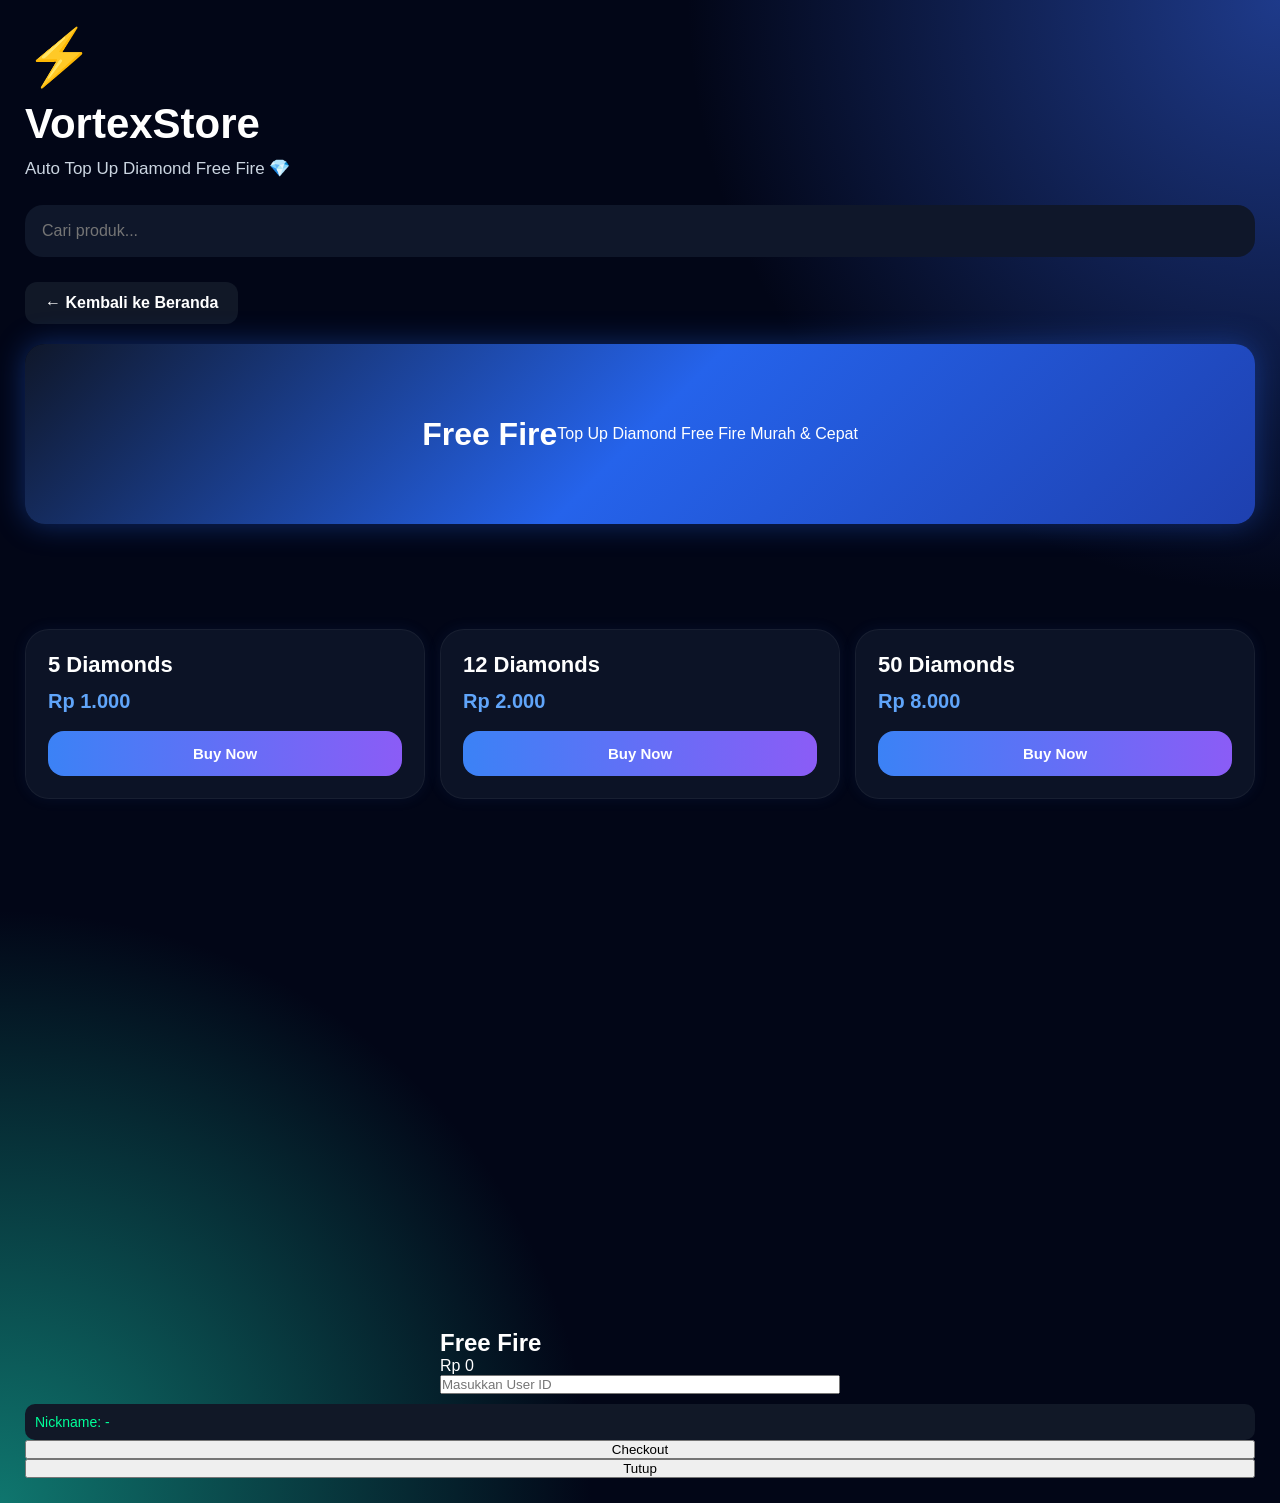
==== public/Free_Fire.html @ 1c1b7249 "Update Free_Fire.html" ====
<!DOCTYPE html>
<html lang="id">

<head>
<meta charset="UTF-8">
<meta name="viewport" content="width=device-width, initial-scale=1.0">

<title>VortexStore</title>

<style>

.back-btn{

display:inline-block;

margin-bottom:20px;

padding:12px 20px;

border-radius:12px;

background:#111827;

color:white;

text-decoration:none;

font-weight:bold;

transition:.3s;

}

.back-btn:hover{

background:#2563eb;

}

.hero-banner{

position:relative;
height:180px;

border-radius:20px;

overflow:hidden;

margin-bottom:25px;

background:
linear-gradient(
135deg,
position:relative;
z-index:0;
#0f172a,
#1e3a8a,
#2563eb
);

display:flex;
align-items:center;
justify-content:center;

box-shadow:
0 0 25px rgba(37,99,235,0.5);

}

.ml-banner{

background:
linear-gradient(
135deg,
#0f172a,
#2563eb,
#1e40af
);

padding:40px 20px;

border-radius:20px;

margin-bottom:30px;

box-shadow:
0 0 30px rgba(37,99,235,.4);

}

.slide{

position:absolute;

font-size:28px;
font-weight:bold;

color:white;

opacity:0;

transition:1s;

text-align:center;
padding:20px;

}

.slide.active{

opacity:1;

}

*{
margin:0;
padding:0;
box-sizing:border-box;
}

body{
overflow-x:hidden;
min-height:100vh;
display:flex;
flex-direction:column;
}

.products{
display:grid;
grid-template-columns:
repeat(auto-fit,minmax(160px,1fr));

gap:40px;

margin-top:40px;
  
position:relative;
z-index:1;

}

.card{
width:100%;
overflow:hidden;
}

.popup-box{
width:90%;
max-width:400px;
margin:auto;
}

.popup-box input{
width:100%;
max-width:100%;
}

.popup-box button{
width:100%;
max-width:100%;
}

.footer{
margin-top:auto;
}

.game-grid{

display:grid;
grid-template-columns:
repeat(2,1fr);

gap:15px;
margin-bottom:25px;

}

.game-card{

position:relative;
border-radius:18px;
overflow:hidden;
cursor:pointer;
transition:0.3s;
background:#111827;

}

.game-card:hover{

transform:scale(1.03);

}

.game-card img{

width:100%;
height:140px;
object-fit:cover;
display:block;

}

.game-name{

position:absolute;
bottom:0;
left:0;
right:0;

padding:10px;

background:
linear-gradient(
transparent,
rgba(0,0,0,0.9)
);

color:white;
font-weight:bold;
font-size:15px;

}

.game-menu{

display:flex;
gap:10px;
margin-bottom:20px;
flex-wrap:wrap;

}

.game-menu button{

padding:12px 18px;
border:none;
border-radius:12px;
background:#1e293b;
color:white;
cursor:pointer;
font-weight:bold;
transition:0.3s;

}

.game-menu button:hover{

background:#2563eb;

}

#nicknameBox{

margin-top:10px;
padding:10px;
background:#111827;
border-radius:10px;
color:#00ff99;
font-size:14px;

}

.result-box{
display:none;
margin-top:15px;
padding:15px;
border-radius:14px;
text-align:center;
font-weight:bold;
}

.success{
background:#064e3b;
color:#6ee7b7;
}

.failed{
background:#7f1d1d;
color:#fca5a5;
}

.loading{
display:none;
margin-top:15px;
background:#111827;
padding:14px;
border-radius:14px;
text-align:center;
color:#60a5fa;
font-weight:bold;
}

*{
margin:0;
padding:0;
box-sizing:border-box;
font-family:Arial,sans-serif;
}

body{
background:
radial-gradient(circle at top right,#1e3a8a 0%,transparent 30%),
radial-gradient(circle at bottom left,#0f766e 0%,transparent 30%),
#020617;
color:white;
padding:25px;
min-height:100vh;
overflow-x:hidden;
}

/* HEADER */

.header{
margin-bottom:35px;
}

.logo{
font-size:55px;
margin-bottom:10px;
}

.title{
font-size:42px;
font-weight:bold;
margin-bottom:10px;
}

.subtitle{
font-size:17px;
color:#cbd5e1;
}

/* SEARCH */

.search-box{
margin-top:26px;
margin-bottom:25px;
}

.search-box input{
width:100%;
padding:17px;
border:none;
outline:none;
border-radius:18px;
background:#0f172a;
color:white;
font-size:16px;
}

/* PRODUCTS */

.products{

display:grid;
grid-template-columns:repeat(auto-fit,minmax(150px,1fr));
gap:15px;

min-height:700px;

align-content:start;

}

/* CARD */

.card{
background:rgba(15,23,42,0.85);
border:1px solid rgba(255,255,255,0.05);
padding:22px;
border-radius:24px;
backdrop-filter:blur(10px);
transition:0.3s;
box-shadow:
0 0 15px rgba(59,130,246,0.08);
width:100%;
box-sizing:border-box;

}

.card:hover{
transform:translateY(-4px);
box-shadow:
0 0 20px rgba(59,130,246,0.2);
}

.card h2{
font-size:22px;
margin-bottom:12px;
}

.price{
font-size:20px;
font-weight:bold;
color:#60a5fa;
margin-bottom:18px;
}

.buy-btn{
width:100%;
padding:14px;
border:none;
border-radius:16px;
background:linear-gradient(to right,#3b82f6,#8b5cf6);
color:white;
font-size:15px;
font-weight:bold;
cursor:pointer;
transition:0.2s;
}

.buy-btn:hover{
opacity:0.9;
}

/* MOBILE */

@media(max-width:700px){

.products{
grid-template-columns:1fr;
}

.title{
font-size:34px;
}

.popup{
position:fixed;
top:0;
left:0;
width:100%;
height:100%;
background:rgba(0,0,0,0.75);
display:none;
justify-content:center;
align-items:center;
z-index:999;
padding:20px;
}

.popup-box{
background:#0f172a;
width:100%;
max-width:420px;
padding:30px;
border-radius:24px;
border:1px solid rgba(255,255,255,0.05);
box-shadow:
0 0 30px rgba(59,130,246,0.2);
}

.popup-box input::placeholder{
color:#94a3b8;
}

.popup-box h2{
font-size:28px;
margin-bottom:10px;
}

.product-price{
font-size:22px;
font-weight:bold;
color:#60a5fa;
margin-bottom:25px;
}

.popup-box input{
width:100%;
padding:15px;
border:none;
outline:none;
border-radius:14px;
background:#1e293b;
color:white;
font-size:16px;
margin-bottom:15px;
}

.nickname{
background:#111827;
padding:14px;
border-radius:14px;
margin-bottom:20px;
color:#cbd5e1;
}

.popup-box button{
width:100%;
padding:15px;
border:none;
border-radius:14px;
background:linear-gradient(to right,#3b82f6,#8b5cf6);
color:white;
font-size:16px;
font-weight:bold;
margin-top:10px;
cursor:pointer;
}

.close-btn{
background:#ef4444 !important;
}

}

</style>

</head>

<body>

<!-- HEADER -->

<div class="header">

<div class="logo">⚡</div>

<div class="title">
VortexStore
</div>

<div class="subtitle">
Auto Top Up Diamond Free Fire 💎
</div>

<div class="search-box">
<input type="text"
id="searchInput"
placeholder="Cari produk..."
onkeyup="searchProducts()">
</div>

<!-- PRODUCTS -->

<a href="index.html" class="back-btn">
← Kembali ke Beranda
</a>

<div class="hero-banner ml-banner">

<h1>Free Fire</h1>

<p>
Top Up Diamond Free Fire Murah & Cepat
</p>

</div>
  
</div>

<div class="products" id="products"></div>

<!-- SCRIPT -->

<div class="popup" id="popup">

<div class="popup-box">

<h2 id="productName">
Free Fire
</h2>

<div class="product-price" id="productPrice">
Rp 0
</div>

<input
type="text"
id="userId"
placeholder="Masukkan User ID"
onkeyup="checkNickname()">

</div>

</div>

<div id="nicknameBox">
Nickname: -
</div>

<div class="loading" id="loading">
Memproses transaksi...
</div>

<div class="result-box" id="resultBox">
Status transaksi
</div>

<button onclick="submitOrder()">
Checkout
</button>

<button class="close-btn"
onclick="closePopup()">
Tutup
</button>

</div>

</div>
  
<script>

async function checkNickname(){

const userId =
document.getElementById("userId").value

if(userId.length < 5) return

try{

const response =
await fetch('/nickname',{

method:'POST',

headers:{
'Content-Type':'application/json'
},

body:JSON.stringify({
userId
})

})

const data = await response.json()

document.getElementById(
'nicknameBox'
).innerHTML =
'Nickname: ' + data.nickname

}catch(err){

document.getElementById(
'nicknameBox'
).innerHTML =
'Nickname tidak ditemukan'

}

}


let currentGame = ''
const games = {

ml:[

{
service:"MLA3-S13",
name:"3 Diamonds",
price:"Rp 1.030"
},

{
service:"MLA5-S13",
name:"5 Diamonds",
price:"Rp 1.452"
},

{
service:"MLA10-S13",
name:"10 Diamonds",
price:"Rp 2.904"
}

],

ff:[

{
kode:'FF5',
nama:'5 Diamonds',
harga:'Rp 1.000'
},

{
kode:'FF12',
nama:'12 Diamonds',
harga:'Rp 2.000'
},

{
kode:'FF50',
nama:'50 Diamonds',
harga:'Rp 8.000'
}

],

pubg:[

{
service:"PUBG60",
name:"60 UC",
price:"Rp 15.000"
}

]

}

const productContainer = document.querySelector(".products")

function loadGame(game){

currentGame = game

const productContainer =
document.getElementById("products")

productContainer.innerHTML = ""

games[game].forEach(product=>{

productContainer.innerHTML += `

<div class="card">

<h2>${product.nama}</h2>

<div class="price">
${product.harga}
</div>

<button class="buy-btn"
onclick="orderNow(
'${product.kode}',
'${product.nama}',
'${product.harga}'
)">
Buy Now
</button>

`

})

}


function searchProducts() {

const input = document
.getElementById("searchInput")
.value.toLowerCase()

const cards =
document.querySelectorAll(".card")

cards.forEach(card => {

const text =
card.innerText.toLowerCase()

if(text.includes(input)) {

card.style.display = "block"

} else {

card.style.display = "none"

}

})

}


let selectedService = ''
let selectedPrice = ''
let selectedProduct = ''

function orderNow(service,product,price){

selectedService = service
selectedProduct = product
selectedPrice = price

document.getElementById('popup')
.style.display = 'flex'

const serverBox =
document.getElementById('serverBox')

if(currentGame === 'ml'){

serverBox.style.display = 'block'

}else{

serverBox.style.display = 'none'

}

document.getElementById('productName')
.innerText = product

document.getElementById('productPrice')
.innerText = price

}

function closePopup(){

document.getElementById('popup')
.style.display = 'none'

}

async function submitOrder(){

const userId =
document.getElementById('userId').value

if(!userId){

alert('Lengkapi data')

return

}

document.getElementById('nickname')
.innerText = 'Nickname: Player ML'

document.getElementById('loading')
.style.display = 'block'

try{

const response = await fetch('/order',{

method:'POST',

headers:{
'Content-Type':'application/json'
},

body:JSON.stringify({

userId:userId,
service:selectedService

})

})

const result = await response.json()

document.getElementById('loading')
.style.display = 'none'

alert(JSON.stringify(result))

const resultBox =
document.getElementById('resultBox')

resultBox.style.display = 'block'

if(
result.result == true ||
result.success == true
){

resultBox.className =
'result-box success'

resultBox.innerText =
'✅ Transaksi Berhasil'

}else{

resultBox.className =
'result-box failed'

resultBox.innerText =
'❌ ' + (
result.message ||
'Transaksi Gagal'
)

}

}catch(err){

document.getElementById('loading')
.style.display = 'none'

alert('Server Error')

}

}

const slides =
document.querySelectorAll('.slide')

let currentSlide = 0

setInterval(()=>{

slides[currentSlide]
.classList.remove('active')

currentSlide++

if(currentSlide >= slides.length){

currentSlide = 0

}

slides[currentSlide]
.classList.add('active')

},3000)

loadGame('ff')

</script>
</body>
  </html>
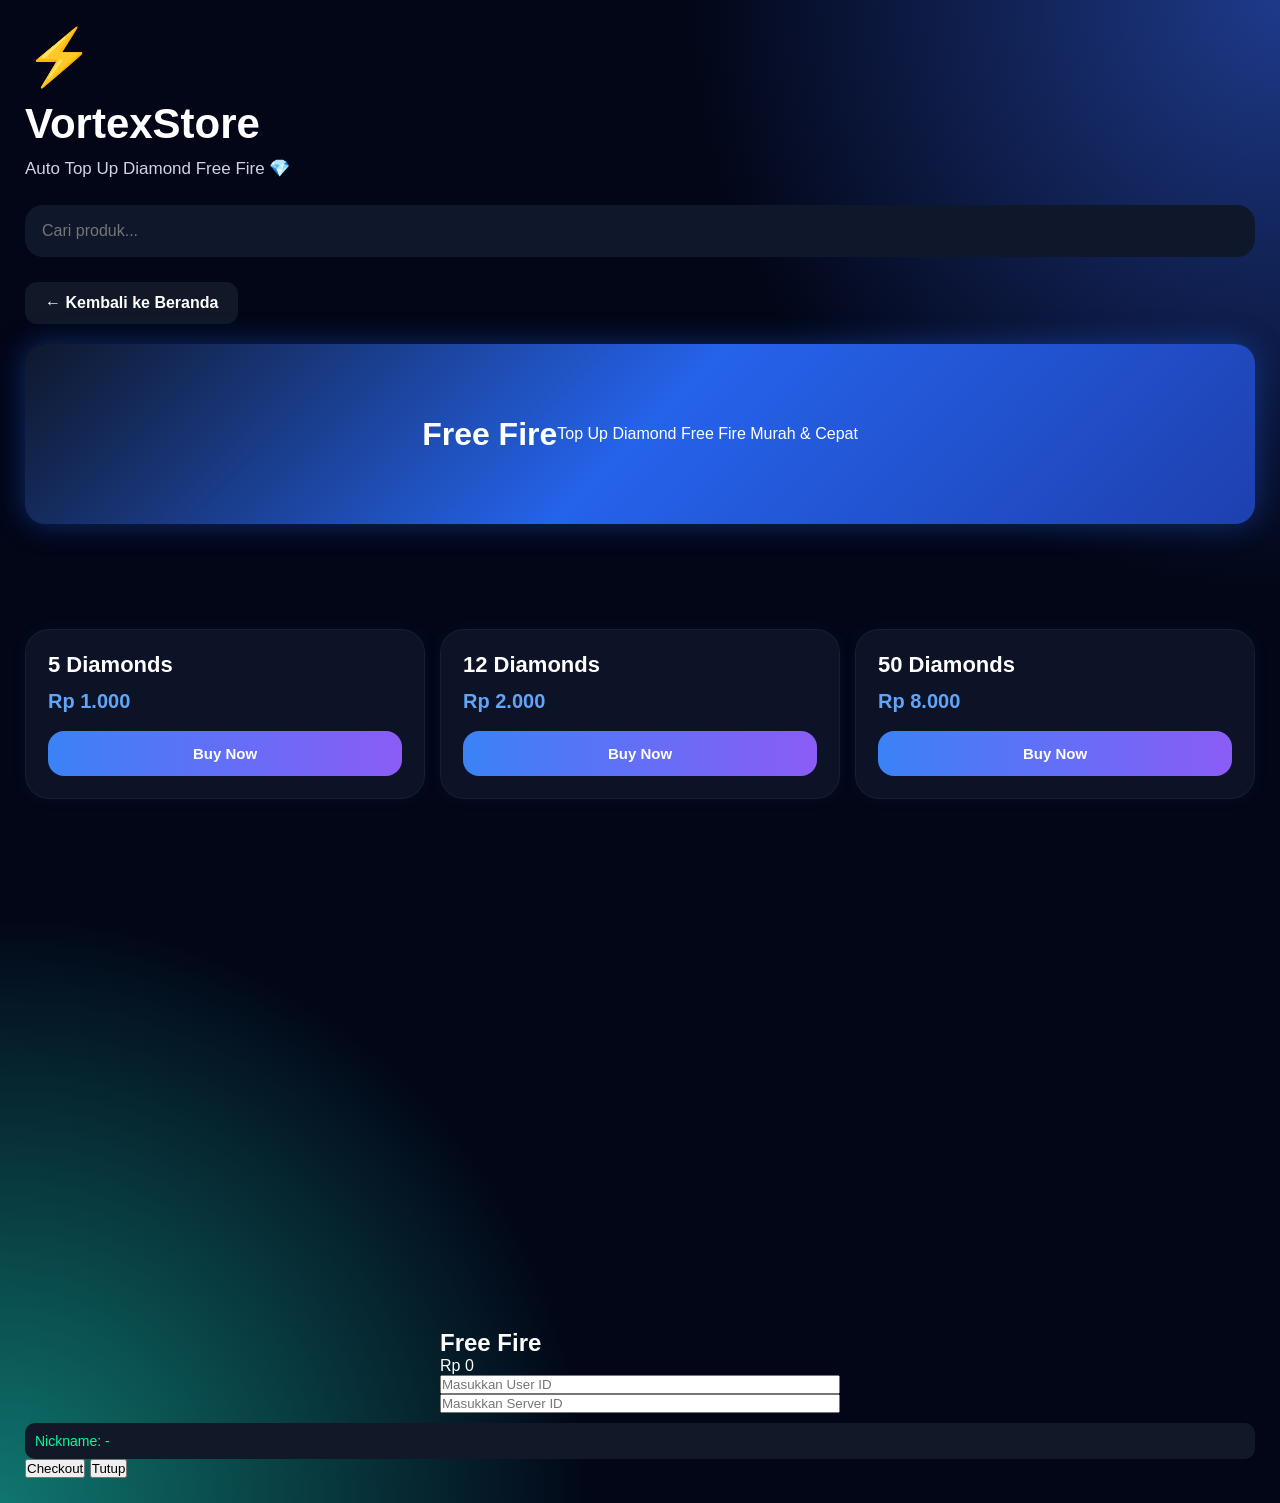
==== commit b5ea5e33: "Update Free_Fire.html" ====
--- a/public/Free_Fire.html
+++ b/public/Free_Fire.html
@@ -573,6 +573,13 @@
 placeholder="Masukkan User ID"
 onkeyup="checkNickname()">
 
+<div id="serverBox">
+
+<input
+type="text"
+id="serverId"
+placeholder="Masukkan Server ID">
+
 </div>
 
 </div>
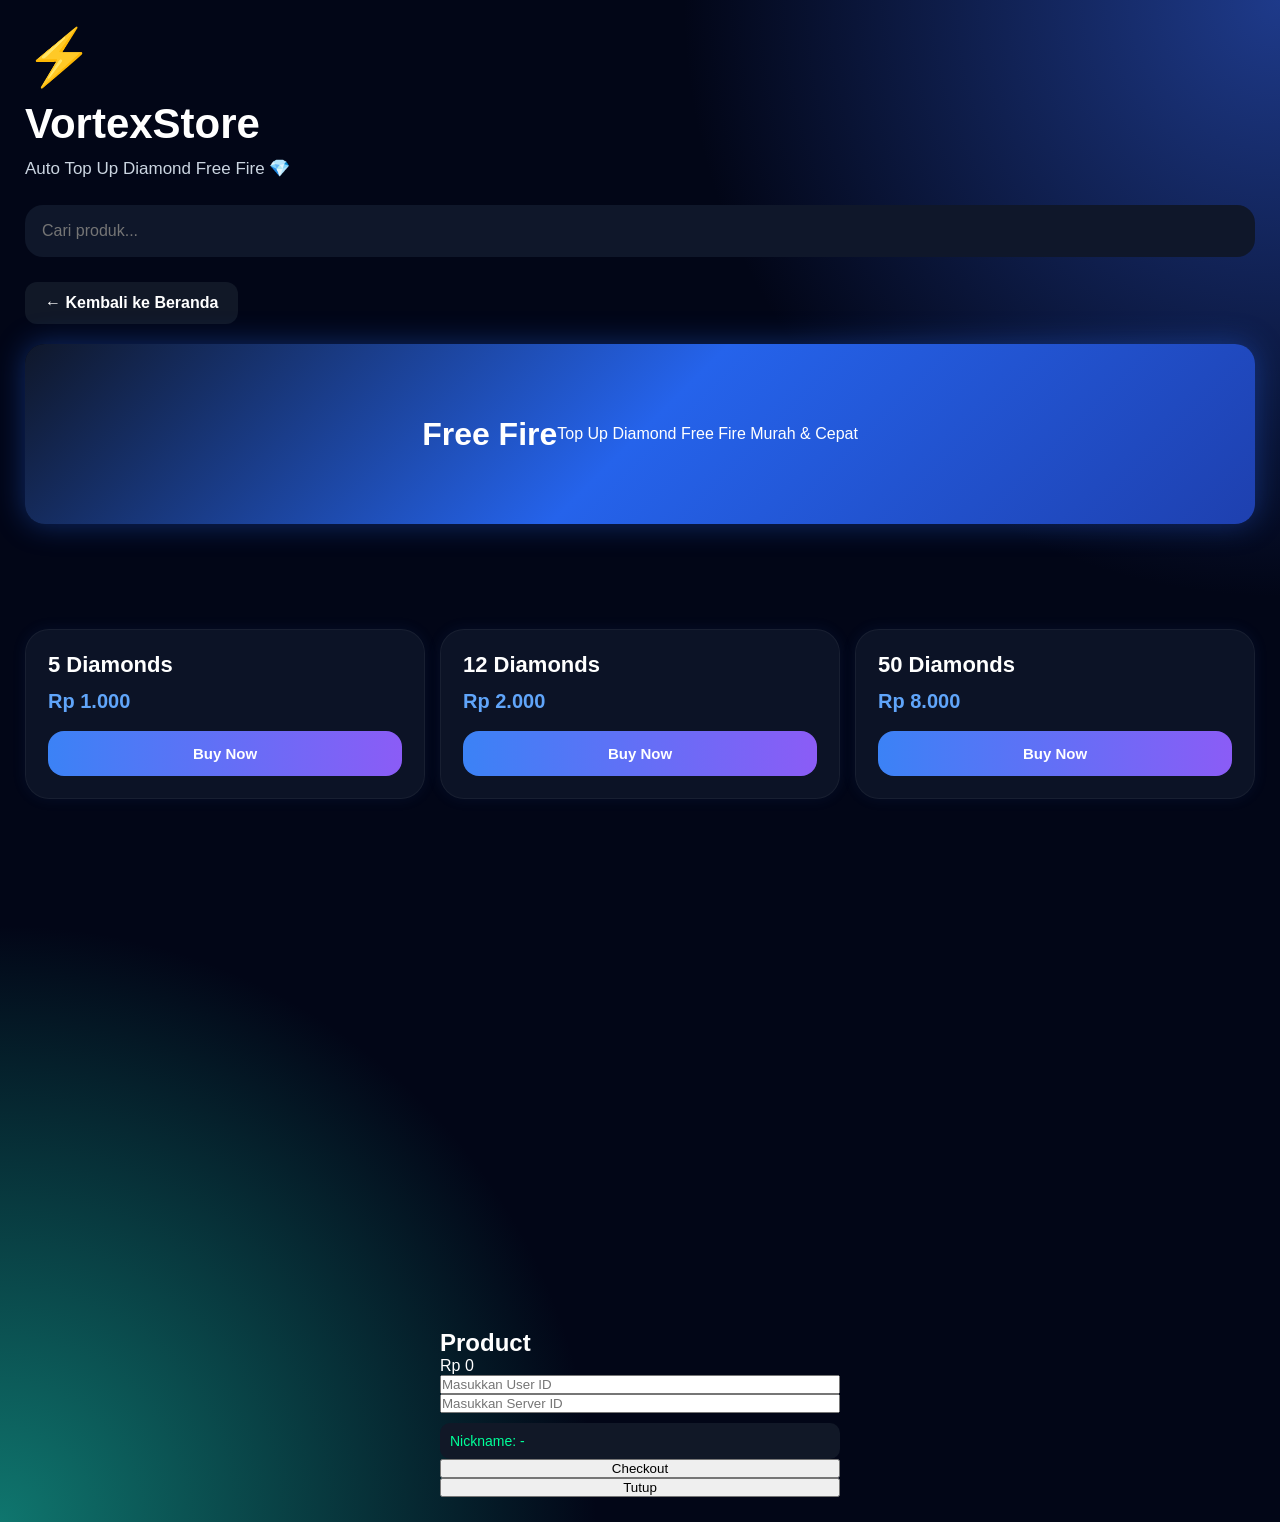
==== commit 48e68acf: "Update Free_Fire.html" ====
--- a/public/Free_Fire.html
+++ b/public/Free_Fire.html
@@ -555,13 +555,9 @@
 
 <!-- SCRIPT -->
 
-<div class="popup" id="popup">
-
 <div class="popup-box">
 
-<h2 id="productName">
-Free Fire
-</h2>
+<h2 id="productName">Product</h2>
 
 <div class="product-price" id="productPrice">
 Rp 0
@@ -582,8 +578,6 @@
 
 </div>
 
-</div>
-
 <div id="nicknameBox">
 Nickname: -
 </div>
@@ -600,7 +594,8 @@
 Checkout
 </button>
 
-<button class="close-btn"
+<button
+class="close-btn"
 onclick="closePopup()">
 Tutup
 </button>
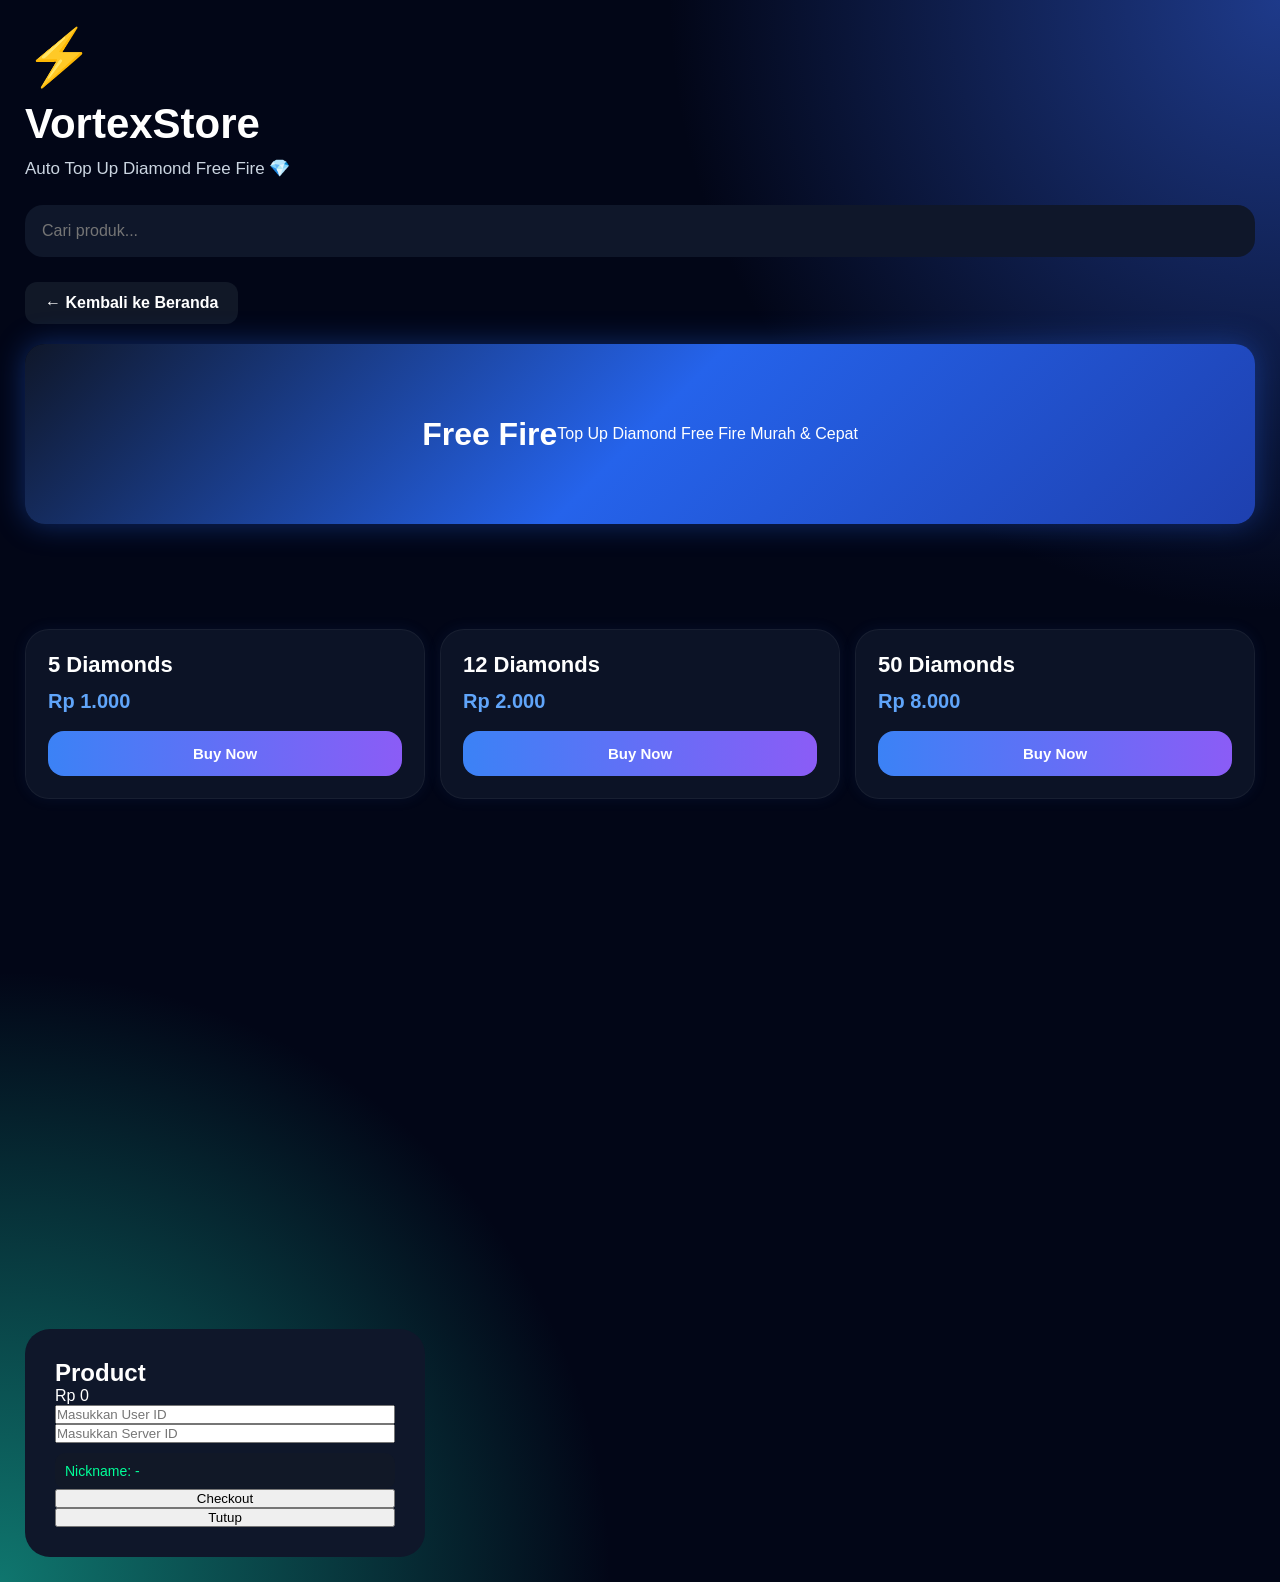
==== commit b4ea8732: "Update Free_Fire.html" ====
--- a/public/Free_Fire.html
+++ b/public/Free_Fire.html
@@ -144,10 +144,27 @@
 overflow:hidden;
 }
 
+.popup{
+position: fixed;
+top: 0;
+left: 0;
+width: 100%;
+height: 100%;
+background: rgba(0,0,0,0.7);
+display: none;
+justify-content: center;
+align-items: center;
+z-index: 9999;
+padding: 20px;
+box-sizing: border-box;
+}
+
 .popup-box{
-width:90%;
+background:#0f172a;
+padding:30px;
+border-radius:25px;
+width:100%;
 max-width:400px;
-margin:auto;
 }
 
 .popup-box input{
@@ -601,9 +618,9 @@
 </button>
 
 </div>
-
-</div>
   
+</div>
+
 <script>
 
 async function checkNickname(){
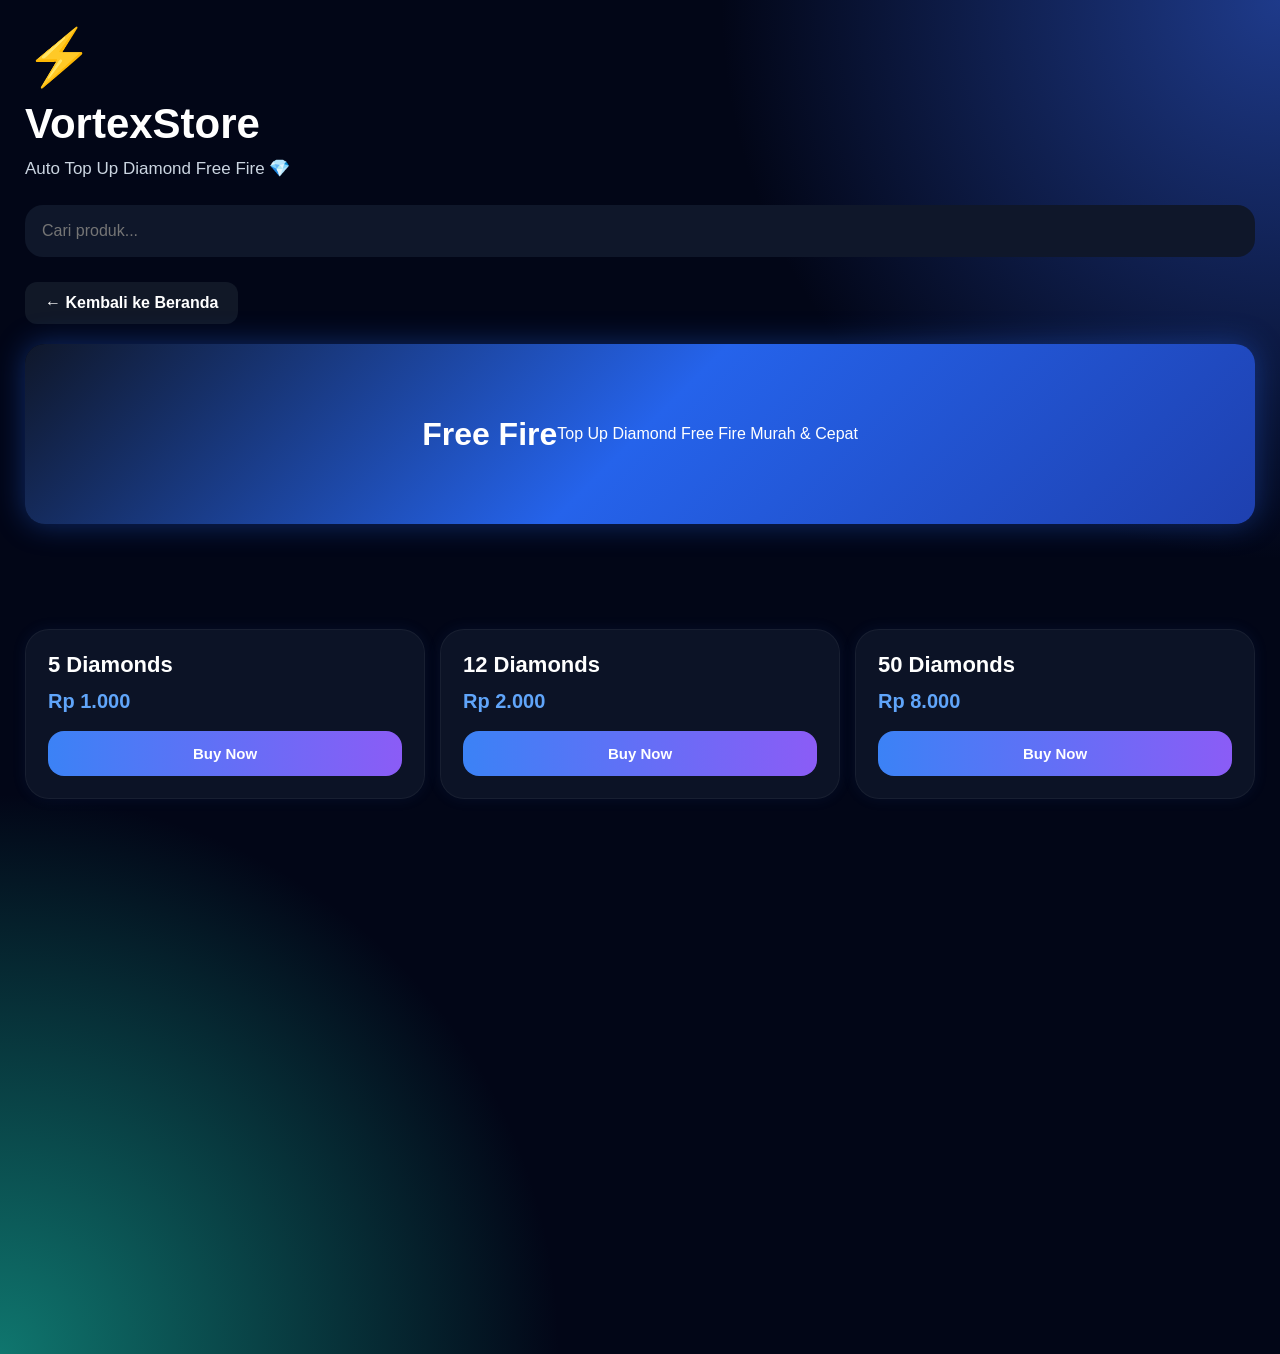
==== commit b1c15a75: "Update Free_Fire.html" ====
--- a/public/Free_Fire.html
+++ b/public/Free_Fire.html
@@ -572,6 +572,8 @@
 
 <!-- SCRIPT -->
 
+<div class="popup" id="popup">
+
 <div class="popup-box">
 
 <h2 id="productName">Product</h2>
@@ -728,8 +730,6 @@
 const productContainer = document.querySelector(".products")
 
 function loadGame(game){
-
-currentGame = game
 
 const productContainer =
 document.getElementById("products")
@@ -757,6 +757,8 @@
 Buy Now
 </button>
 
+</div>
+
 `
 
 })
@@ -847,8 +849,8 @@
 
 }
 
-document.getElementById('nickname')
-.innerText = 'Nickname: Player ML'
+document.getElementById('nicknameBox')
+.innerText = 'Nickname: Player FF'
 
 document.getElementById('loading')
 .style.display = 'block'
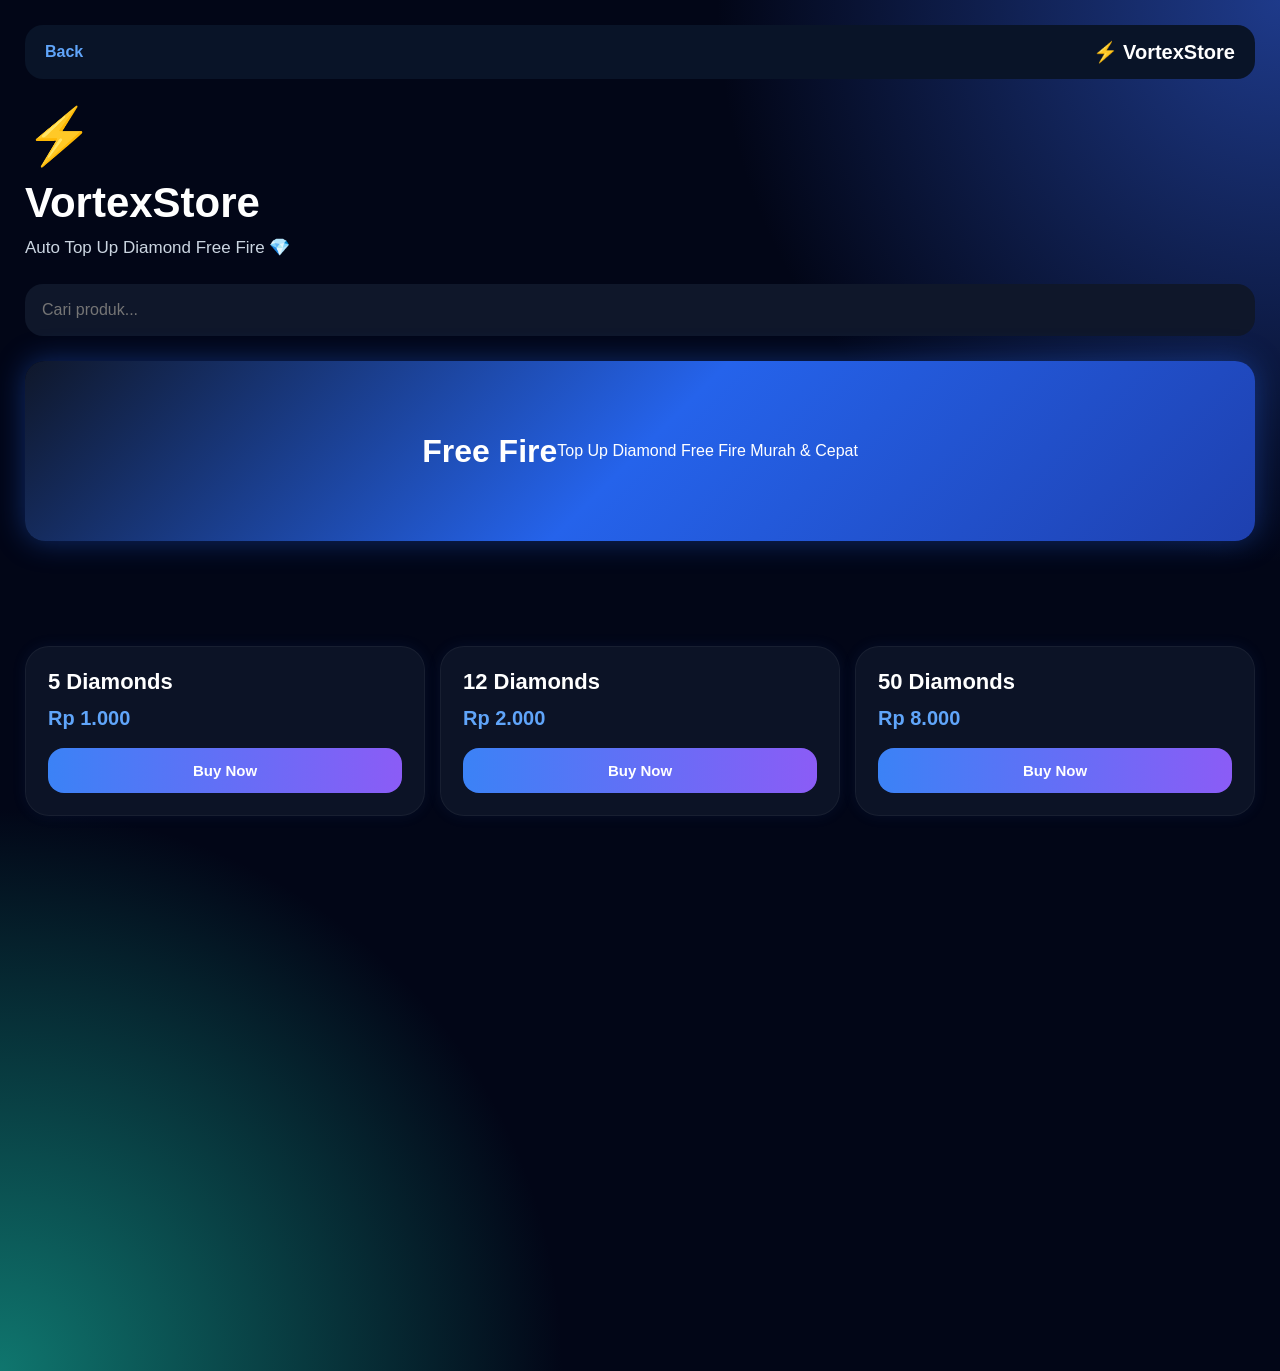
==== commit 70b60e5e: "Update Free_Fire.html" ====
--- a/public/Free_Fire.html
+++ b/public/Free_Fire.html
@@ -8,6 +8,42 @@
 <title>VortexStore</title>
 
 <style>
+
+.top-nav{
+
+display:flex;
+
+align-items:center;
+
+justify-content:space-between;
+
+margin-bottom:25px;
+
+padding:15px 20px;
+
+background:#091428;
+
+border-radius:18px;
+
+}
+
+.top-nav a{
+
+color:#60a5fa;
+
+text-decoration:none;
+
+font-weight:bold;
+
+}
+
+.top-nav h2{
+
+color:white;
+
+font-size:20px;
+
+}
 
 .back-btn{
 
@@ -531,6 +567,16 @@
 
 <!-- HEADER -->
 
+<div class="top-nav">
+
+<a href="index.html">
+Back
+</a>
+
+<h2>⚡ VortexStore</h2>
+
+</div>
+
 <div class="header">
 
 <div class="logo">⚡</div>
@@ -551,10 +597,6 @@
 </div>
 
 <!-- PRODUCTS -->
-
-<a href="index.html" class="back-btn">
-← Kembali ke Beranda
-</a>
 
 <div class="hero-banner ml-banner">
 
